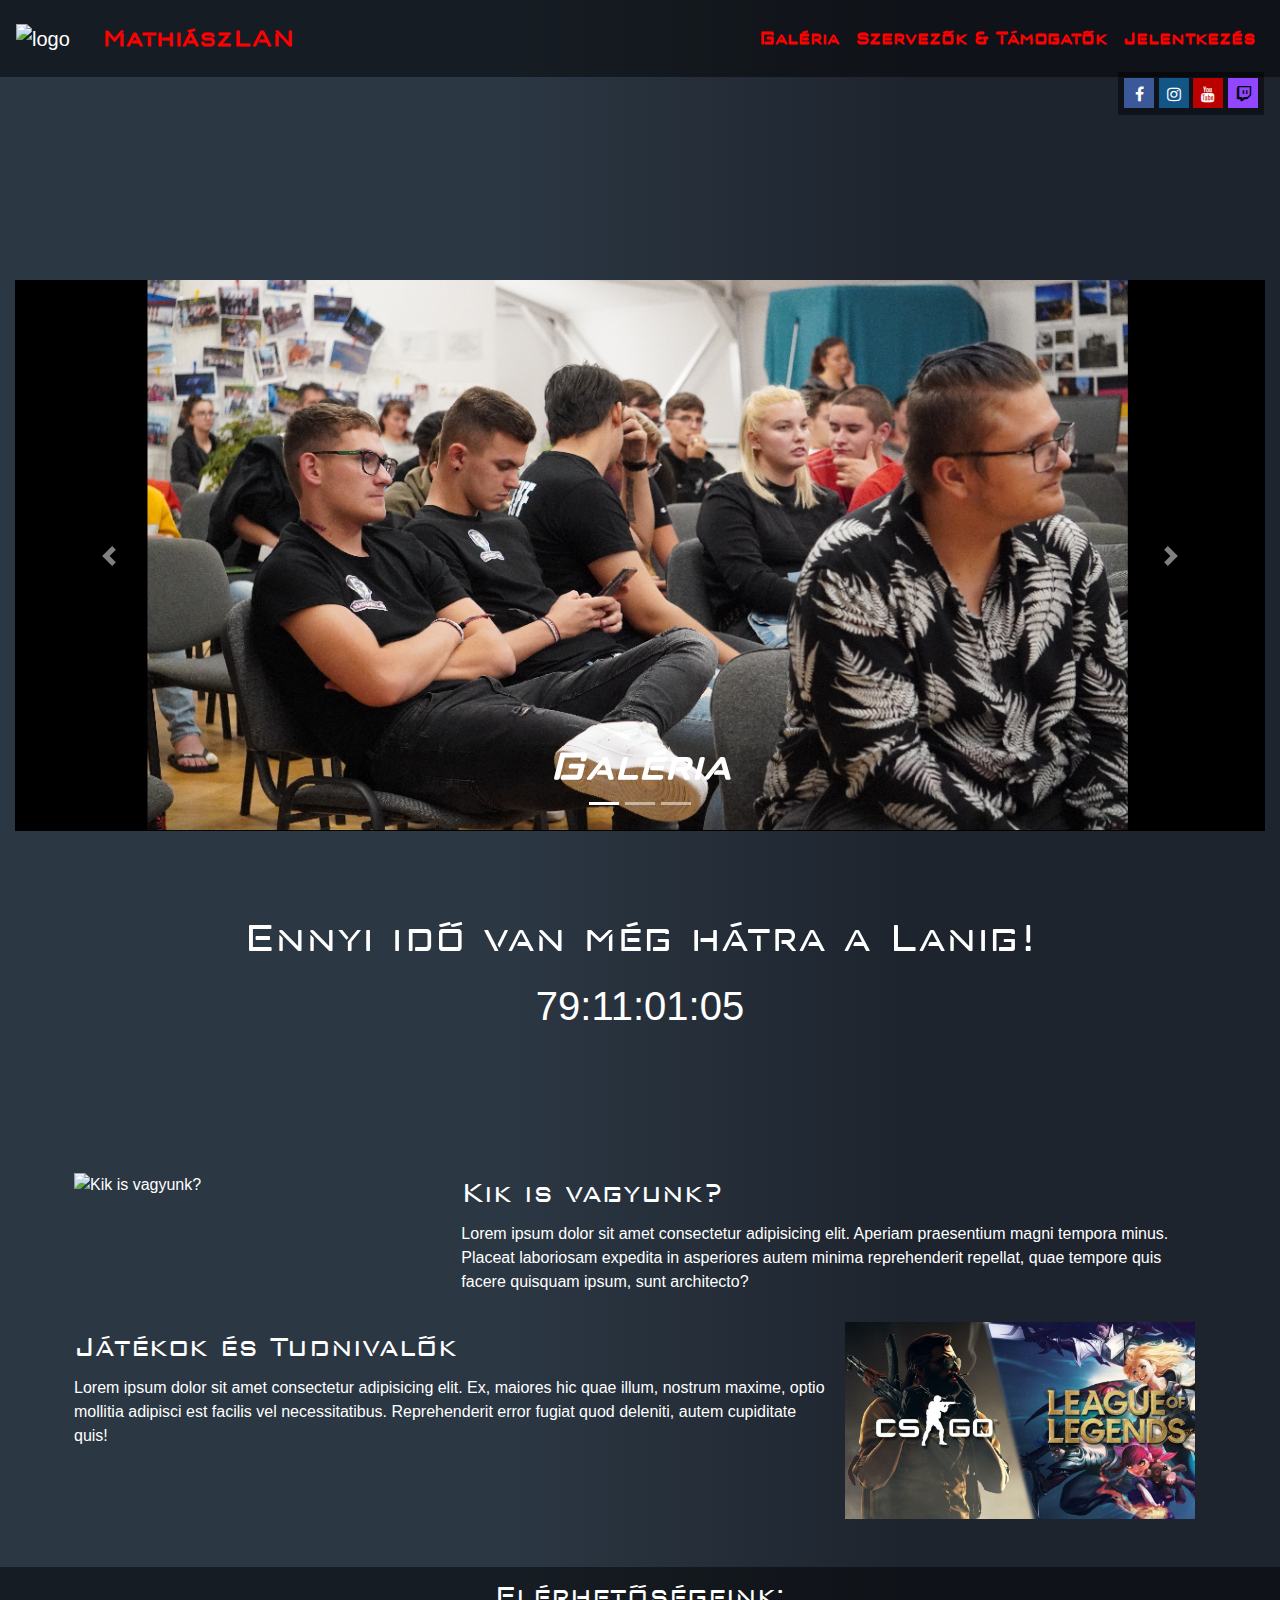
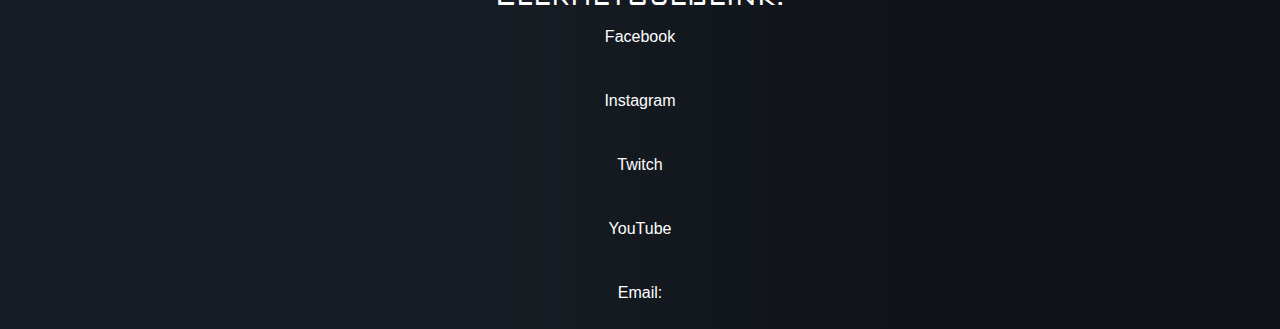
==== index.html @ 084011a9 "videó" ====
<!DOCTYPE html>
<html lang="hu">

<head>
    <meta charset="UTF-8">
    <meta http-equiv="X-UA-Compatible" content="IE=edge">
    <meta name="viewport" content="width=device-width, initial-scale=1.0">
    <link rel="stylesheet" href="https://cdnjs.cloudflare.com/ajax/libs/font-awesome/4.7.0/css/font-awesome.min.css">
    <script src="bootstrap/js/jquery-3.2.1.slim.min.js"></script>
    <script src="bootstrap/js/popper.min.js"></script>
    <script src="bootstrap/js/bootstrap.min.js"></script>
    <link rel="stylesheet" href="bootstrap/css/bootstrap.min.css">
    <link rel="stylesheet" href="sliders/foslider.css">
    <title>MathiászLAN</title>
    <link rel="shortcut icon" type="image/jpg" href="images/keszlogo.png" />
    <script src="js.js"></script>
    <link rel="stylesheet" href="style.css">

</head>

<body>
    <header>

        <nav class="navbar navbar-expand-md navbar-dark">

            <a class="navbar-brand" href="#">
                <img src="images/keszlogo.png" alt="logo" style="width:65px;">
            </a>
            <a class="nav-link mlcim bbb" href="#" id="navbarfelirat">

                MathiászLAN

            </a>

            <button class="navbar-toggler float-xs-right" type="button" data-toggle="collapse"
                data-target="#navbarSupportedContent" aria-controls="navbarSupportedContent" aria-expanded="false"
                aria-label="Toggle navigation">
                <span class="navbar-toggler-icon"></span>
            </button>

            <div class="collapse navbar-collapse" id="navbarSupportedContent">
                <ul class="navbar-nav ml-auto">
                    <li class="nav-item">
                        <a class="nav-link aaa" href="gallery.html">Galéria</a>
                    </li>
                    <li class="nav-item">
                        <a class="nav-link aaa" href="szervezok.html">Szervezők & Támogatók</a>
                    </li>
                    <li class="nav-item">
                        <a class="nav-link aaa" href="regisztracio/index.html">Jelentkezés</a>
                    </li>
                </ul>
            </div>

        </nav>
    </header>

    <header>

        <nav class="navbar navbar-expand-md navbar-andras ddd fff2">

            <div class="text-center ml-auto fff">
                <div class="fff2">
                    <a href="https://www.facebook.com/mathiaszlan" target="_blank" class="sss fa fa-facebook"></a>
                    <a href="https://www.instagram.com/mathiaszlan/" target="_blank" class="sss fa fa-instagram"></a>
                    <a href="https://www.youtube.com/channel/UCFsJjqBWaN5LNpI144Jui7w" target="_blank" class="sss fa fa-youtube"></a>
                    <a href="https://www.twitch.tv/mathiaszlan2021" target="_blank"><i class="sss fa fa-twitch"></i></a>
                </div>

            </div>

        </nav>
    </header>




    <main>
        <video autoplay muted loop id="myVideo">
            <source src="D:\Xampp\htdocs\mathiaszlan\images\mathiasz.mp4" type="video/mp4">
        </video>

        <div class="container-fluid">
            <div class="row">
                <div class="col-12">
                    <!--slider-->
                    <!--Carousel Wrapper-->
                    <div id="carousel-example-2" class="carousel slide carousel-fade z-depth-1-half"
                        data-ride="carousel">
                        <!--Indicators-->
                        <ol class="carousel-indicators">
                            <li data-target="#carousel-example-2" data-slide-to="0" class="active"></li>
                            <li data-target="#carousel-example-2" data-slide-to="1"></li>
                            <li data-target="#carousel-example-2" data-slide-to="2"></li>
                        </ol>
                        <!--/.Indicators-->
                        <!--Slides-->
                        <div class="carousel-inner" role="listbox">
                            <div class="carousel-item active">
                                <div class="view">
                                    <a href="gallery.html"><img class="d-block w-100"
                                            src="images/gallery.png"
                                            alt="First slide"></a>
                                    <div class="mask rgba-black-light"></div>
                                </div>
                                <div class="carousel-caption">
                                    <h3 class="h3-responsive cimcim">Galéria</h3>
                                </div>
                            </div>
                            <div class="carousel-item">
                                <!--Mask color-->
                                <div class="view">
                                    <a href="szervezok.html"><img class="d-block w-100"
                                            src="images/szervezok_.png"
                                            alt="Second slide"></a>
                                    <div class="mask rgba-black-light"></div>
                                </div>
                                <div class="carousel-caption">
                                    <h3 class="h3-responsive cimcim">Szervezők & Támogatók</h3>
                                </div>
                            </div>
                            <div class="carousel-item">
                                <!--Mask color-->
                                <div class="view">
                                    <a href="regisztracio/index.html"><img class="d-block w-100"
                                            src="images/jelentkezes.png"
                                            alt="Third slide"></a>
                                    <div class="mask rgba-black-light"></div>
                                </div>
                                <div class="carousel-caption">
                                    <h3 class="h3-responsive cimcim">Jelentkezés</h3>
                                </div>
                            </div>
                        </div>
                        <!--/.Slides-->
                        <!--Controls-->
                        <a class="carousel-control-prev" href="#carousel-example-2" role="button" data-slide="prev">
                            <span class="carousel-control-prev-icon" aria-hidden="true"></span>
                            <span class="sr-only">Previous</span>
                        </a>
                        <a class="carousel-control-next" href="#carousel-example-2" role="button" data-slide="next">
                            <span class="carousel-control-next-icon" aria-hidden="true"></span>
                            <span class="sr-only">Next</span>
                        </a>
                        <!--/.Controls-->
                    </div>
                    <!--/.Carousel Wrapper-->

                </div>
            </div>

            <div class="container mt-2">
                <div class="row">
                    <div class="col-12 timecsked">
                        <!--timer-->
                        <h2 class="timecskep">
                            Ennyi idő van még hátra a Lanig!
                        </h2>
                        <p id="timeOutP" class="timecske">
                            a
                        </p>
                    </div>
                </div>
            </div>
            <div class="container mt-5">
                <div class="row mb-4">
                    <div class="col-12 p-1">
                        <div class="row">
                            <div class="col-xl-4 col-md-4 col-sm-12">
                                <img src="images/kikvagyunk.JPG" alt="Kik is vagyunk?">
                            </div>
                            <div class="col-xl-8 col-md-8 col-sm-12">
                                <h3>Kik is vagyunk?</h3>
                                Lorem ipsum dolor sit amet consectetur adipisicing elit. Aperiam praesentium magni
                                tempora minus. Placeat laboriosam expedita in asperiores autem minima reprehenderit
                                repellat, quae tempore quis facere quisquam ipsum, sunt architecto?
                            </div>
                        </div>
                    </div>
                    <div class="col-12 mt-4">
                        <div class="row">
                            <div class="col-xl-8 col-md-8 col-sm-12 p-1">
                                <h3>Játékok és Tudnivalók</h3>
                                Lorem ipsum dolor sit amet consectetur adipisicing elit. Ex, maiores hic quae illum,
                                nostrum maxime, optio mollitia adipisci est facilis vel necessitatibus.
                                Reprehenderit error fugiat quod deleniti, autem cupiditate quis!
                            </div>
                            <div class="col-xl-4 col-md-4 col-sm-12">
                                <img src="images/lol_csgo.png" alt="Lol és Cs:go">
                            </div>
                        </div>
                    </div>
                </div>
            </div>
        </div>
    </main>

    <footer class="bg-footer mt-5">
        <div class="container">
            <div class="row">
                <div class="col-12">
                    <div class="p-2 text-center">
                        <h3>Elérhetőségeink:</h3>
                        <p>Facebook</p> <br>
                        <p>Instagram</p> <br>
                        <p>Twitch</p> <br>
                        <p>YouTube</p> <br>
                        <p>Email:</p>
                    </div>
                </div>
            </div>
        </div>
    </footer>
</body>

    <script src="timer.v2.js"></script>

</html>
---- style.css ----
.ki1 {

    text-align: center;


}

.ki2 {

    text-align: center;

}

.fff {

    padding: 0.5%;
    background-color: rgba(0, 0, 0, 0.48);

}
.fff2 {

    margin-right: 0%;
}

.cimcim {

    font-weight: bolder;
    font-size: 10px;
    font-style: italic;

}

@media screen and (min-width: 300px) {
    .cimcim {

        font-size: 20px;
        margin-bottom: -4%;

    }
}
@media screen and (min-width: 550px) {
    .cimcim {

        font-size: 30px;
        margin-bottom: -2%;

    }
}
@media screen and (min-width: 900px) {
    .cimcim {

        font-size: 50px;
        margin-bottom: -0.5%;

    }
}



body {
    font-family: 'Lucida Sans', 'Lucida Sans Regular', 'Lucida Grande', 'Lucida Sans Unicode', Geneva, Verdana, sans-serif;
    background: rgb(43, 55, 67);
    background: linear-gradient(90deg, rgba(43, 55, 67, 1) 40%, rgba(30, 36, 46, 1) 71%);
    color: white;

}
@font-face {
    font-family: 'neo-latina';
    src: url(font/neo-latina.ttf);
}
    

.navbar,
.bg-footer {
    background-color: rgba(0, 0, 0, 0.48);
}

.navbar-andras {

    background: none;

}

h3,
h1 {
    font-family: 'neo-latina';
}

img {
    width: 100%;
}

.nav-link {
    color: /*#9D00FF*/ hsl(0, 100%, 50%) !important;
    font-family: neo-latina;
    src: url(font/neo-latina.ttf);
    font-weight: bolder;
}

.fa {
    padding: 20px;
    font-size: 20px;
    width: 55px;
    text-align: center;
    text-decoration: none;

}
h3 {

    font-size: 35px;

}
.fa:hover {
    opacity: 0.7;
}

.fa-facebook {
    background: #3B5998;
    color: white;
}

.fa-instagram {
    background: #125688;
    color: white;
}

.fa-youtube {
    background: #bb0000;
    color: white;
}

.fa-twitch {
    background-color: #9146ff;
    color: black;
}

a:hover {
    color: inherit !important;
    text-decoration: none !important;
}

.mlcim {

    font-family: 'neo-latina';
    font-size: 30px;


}

.darkerr {

    background-color: rgba(0, 0, 0, 0.5);

}

#myVideo {
    right: 0;
    bottom: 0;
    min-width: 100%;
    min-height: 100%;
    z-index: -1;
}

video {

    width: 100%;
    height: auto;

}

.aas {


    width: 100%;
    margin-left: 0;
    margin-right: 0;
}
#navbarfelirat{
    width: 30%;
    margin-left: 0;
    text-align: center;
    font-weight: bolder;
}
.exh3 {

    font-family: 'Courier New', Courier, monospace;

}


.aaa {

    font-size: 17px;

}

@media screen and (max-width: 768px) {

    .nav-link {

        text-align: right;        

    }
}

@media screen and (min-width: 900px) {
    footer {
        left: 0;
        bottom: 0;
        width: 100%;
    }

    .aaa {

        font-size: 22px !important;

    }


}

@media screen and (min-width: 768px) {

    .aas {

        width: 50%;
        margin-left: auto;
        margin-right: auto;

    }

}

blockquote {

    font-family: neo-latina;
    src: url(font/neo-latina.ttf);
    text-align: center;
    font-size: 30px;
    font-weight: bolder;
    margin-bottom: 0%;
}
figcaption {

    margin-top: 0%;

}

.focimkee {

    font-family: neo-latina;
    src: url(font/neo-latina.ttf);
    font-size: 60px;
    font-weight: bolder;

}
.hiddentext{
    display: none;
}

#navbarfelirat {

    text-align: left;

}

@media screen and (max-width: 460px) {
    #navbarfelirat{
        display: none;
    }
}

.timecske {

    text-align: center;
    font-size: 40px;

}
.timecskep {

    text-align: center;
    font-size: 20px;
    font-family: neo-latina;
    src: url(font/neo-latina.ttf);

}
.timecsked {

    padding: 6%;

}
.sss {
    padding: 8px;
    font-size: 16px;
    width: 30px;
    height: 30px;
    text-align: center;
    text-decoration: none;
}
.ddd {
    margin-top: -1%;
}
@media screen and (min-width: 600px) {

    .timecskep {

        font-size: 35px;

    }


}


@media screen and (min-width: 900px) {

    .timecskep {

        font-size: 50px;

    }


}
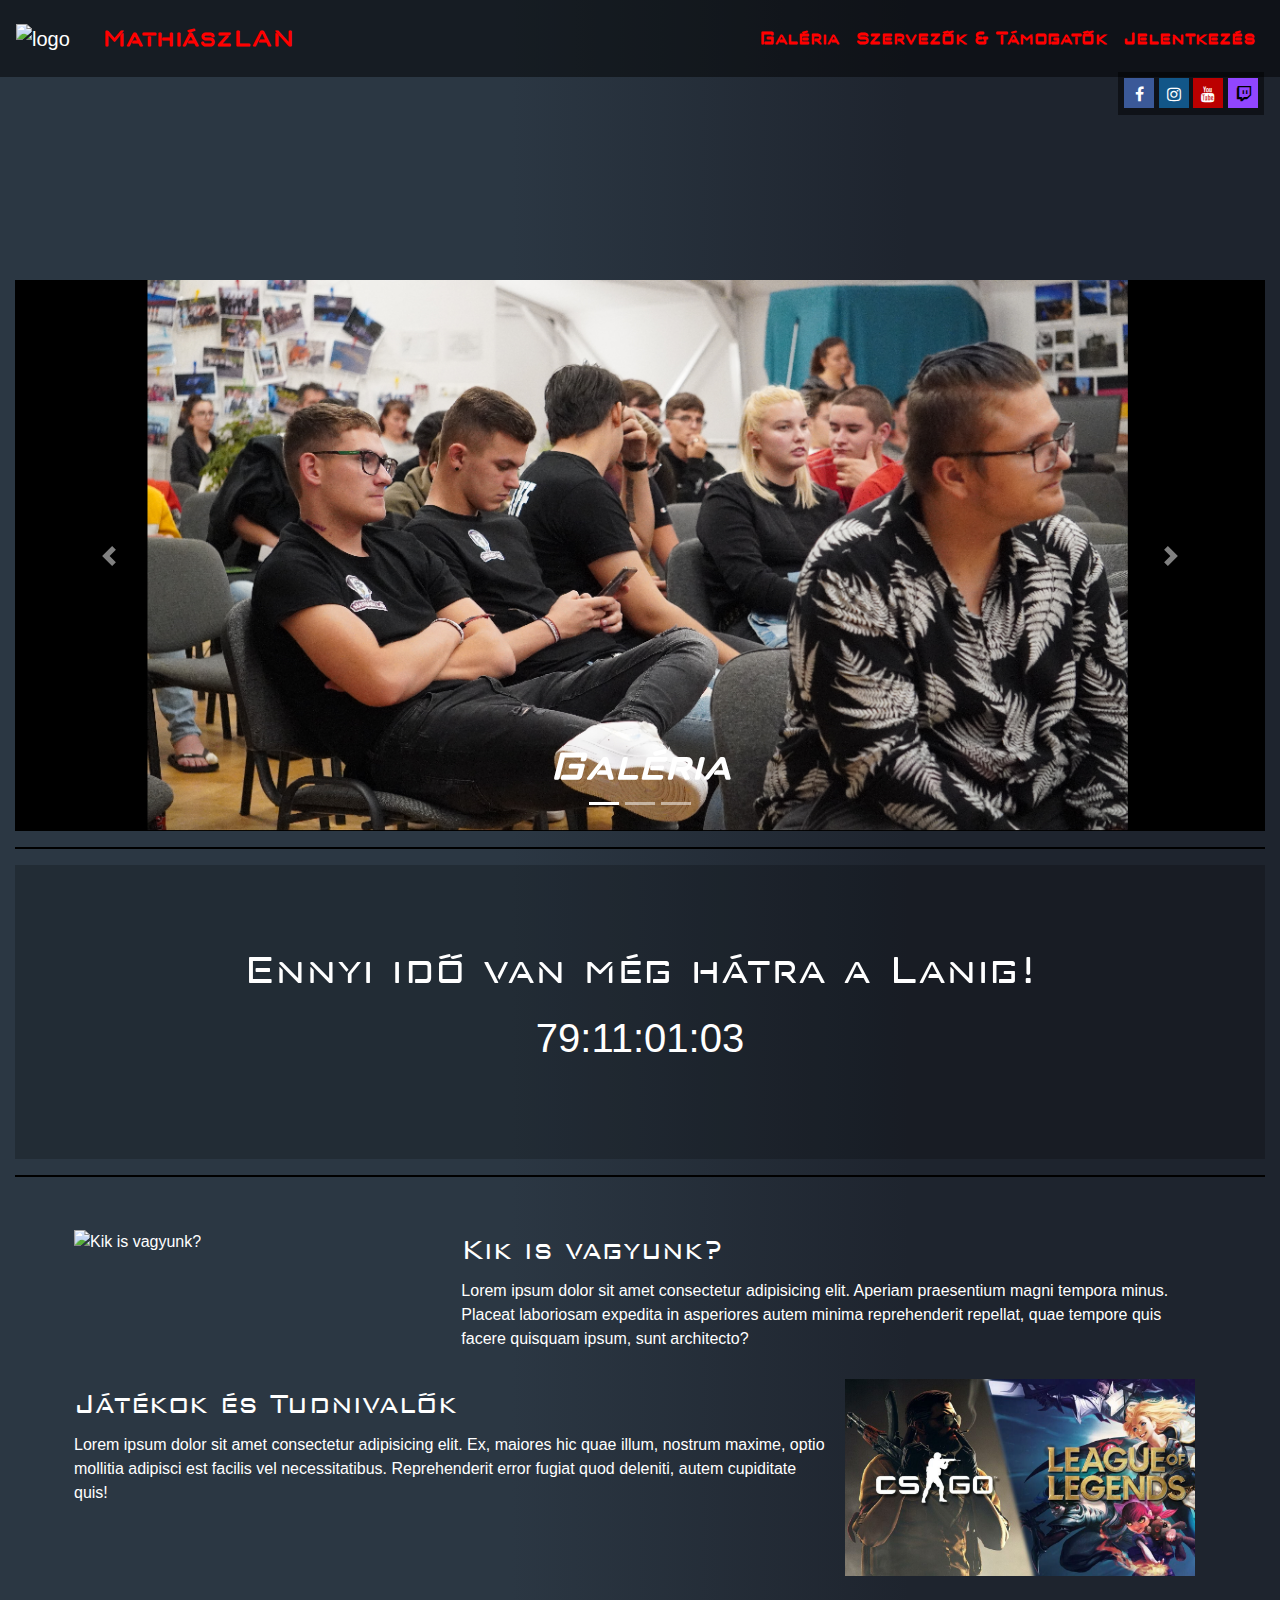
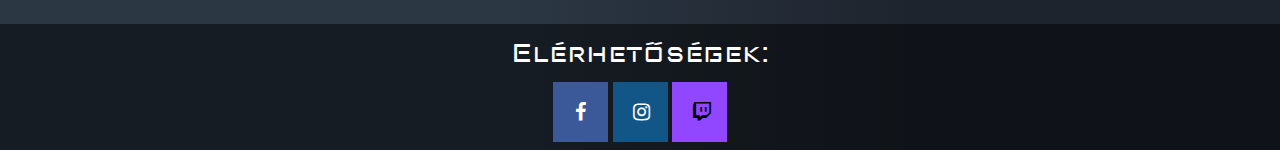
==== commit 272c847a: "aaaassdsaasdasda" ====
--- a/index.html
+++ b/index.html
@@ -77,7 +77,7 @@
 
     <main>
         <video autoplay muted loop id="myVideo">
-            <source src="D:\Xampp\htdocs\mathiaszlan\images\mathiasz.mp4" type="video/mp4">
+            <source src="D:\mathiasz.mp4" type="video/mp4">
         </video>
 
         <div class="container-fluid">
@@ -148,8 +148,8 @@
 
                 </div>
             </div>
-
-            <div class="container mt-2">
+            <hr>
+            <div class="container-fluid mt-2 zzz">
                 <div class="row">
                     <div class="col-12 timecsked">
                         <!--timer-->
@@ -162,6 +162,7 @@
                     </div>
                 </div>
             </div>
+            <hr>
             <div class="container mt-5">
                 <div class="row mb-4">
                     <div class="col-12 p-1">
@@ -200,12 +201,10 @@
             <div class="row">
                 <div class="col-12">
                     <div class="p-2 text-center">
-                        <h3>Elérhetőségeink:</h3>
-                        <p>Facebook</p> <br>
-                        <p>Instagram</p> <br>
-                        <p>Twitch</p> <br>
-                        <p>YouTube</p> <br>
-                        <p>Email:</p>
+                        <h3>Elérhetőségek:</h3>
+                        <a href="https://www.facebook.com/mathiaszlan" target="_blank" class="fa fa-facebook"></a>
+                        <a href="https://www.instagram.com/mathiaszlan/" target="_blank" class="fa fa-instagram"></a>
+                        <a href="https://www.twitch.tv/mathiaszlan2021" target="_blank"><i class="fa fa-twitch"></i></a>
                     </div>
                 </div>
             </div>
--- a/style.css
+++ b/style.css
@@ -321,4 +321,17 @@
     }
 
 
+}
+
+.zzz {
+    background-color: rgba(0, 0, 0, 0.2);
+    width: 100%;
+}
+hr {
+    border: none;
+    height: 2px;
+    /* Set the hr color */
+    color: black;
+    background-color: black;
+    width: 100%;
 }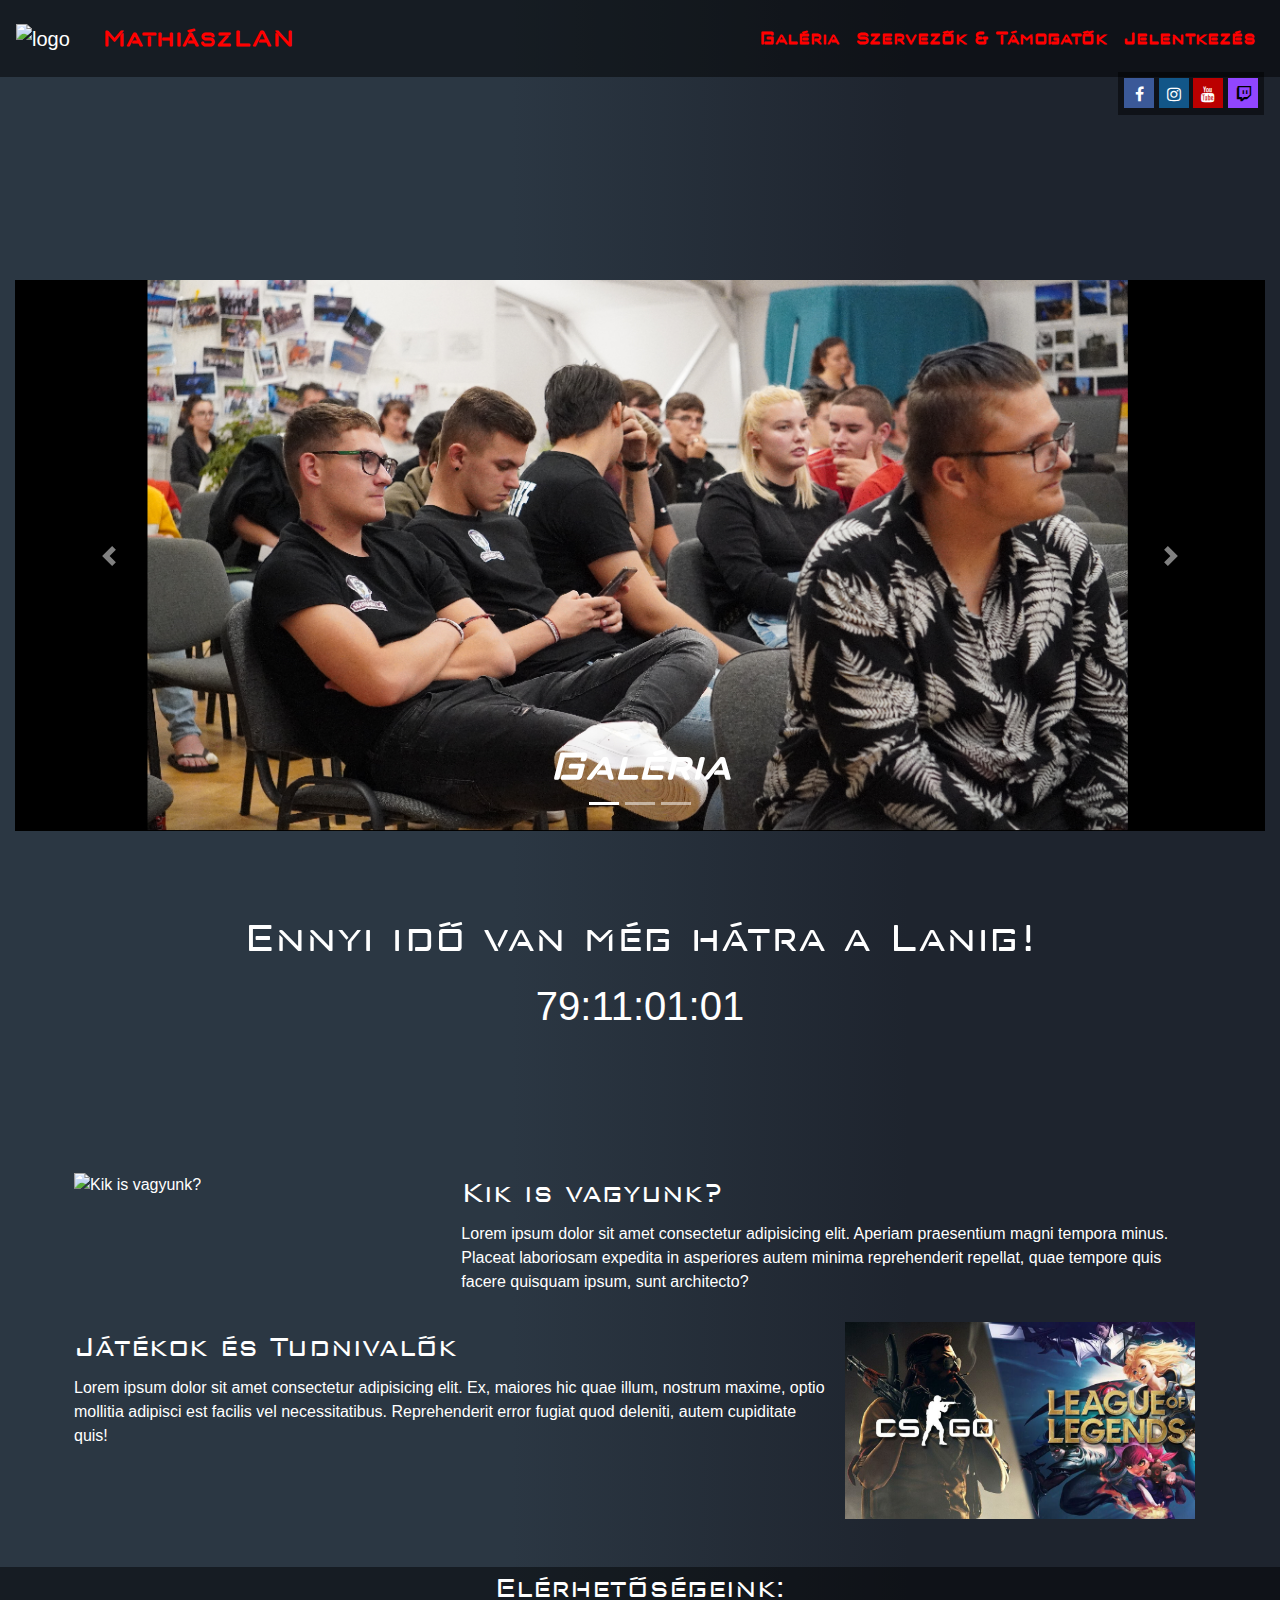
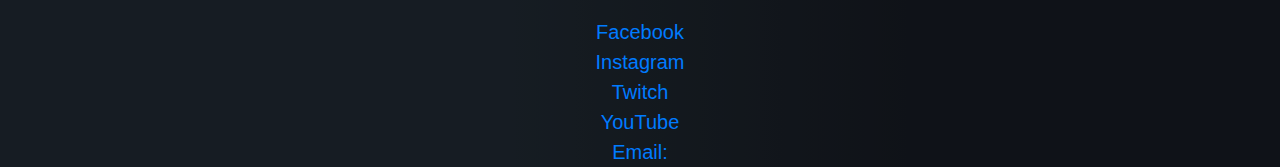
==== commit e7321234: "footer" ====
--- a/index.html
+++ b/index.html
@@ -63,7 +63,8 @@
                 <div class="fff2">
                     <a href="https://www.facebook.com/mathiaszlan" target="_blank" class="sss fa fa-facebook"></a>
                     <a href="https://www.instagram.com/mathiaszlan/" target="_blank" class="sss fa fa-instagram"></a>
-                    <a href="https://www.youtube.com/channel/UCFsJjqBWaN5LNpI144Jui7w" target="_blank" class="sss fa fa-youtube"></a>
+                    <a href="https://www.youtube.com/channel/UCFsJjqBWaN5LNpI144Jui7w" target="_blank"
+                        class="sss fa fa-youtube"></a>
                     <a href="https://www.twitch.tv/mathiaszlan2021" target="_blank"><i class="sss fa fa-twitch"></i></a>
                 </div>
 
@@ -77,7 +78,7 @@
 
     <main>
         <video autoplay muted loop id="myVideo">
-            <source src="D:\mathiasz.mp4" type="video/mp4">
+            <source src="D:\Xampp\htdocs\mathiaszlan\images\mathiasz.mp4" type="video/mp4">
         </video>
 
         <div class="container-fluid">
@@ -98,8 +99,7 @@
                         <div class="carousel-inner" role="listbox">
                             <div class="carousel-item active">
                                 <div class="view">
-                                    <a href="gallery.html"><img class="d-block w-100"
-                                            src="images/gallery.png"
+                                    <a href="gallery.html"><img class="d-block w-100" src="images/gallery.png"
                                             alt="First slide"></a>
                                     <div class="mask rgba-black-light"></div>
                                 </div>
@@ -110,8 +110,7 @@
                             <div class="carousel-item">
                                 <!--Mask color-->
                                 <div class="view">
-                                    <a href="szervezok.html"><img class="d-block w-100"
-                                            src="images/szervezok_.png"
+                                    <a href="szervezok.html"><img class="d-block w-100" src="images/szervezok_.png"
                                             alt="Second slide"></a>
                                     <div class="mask rgba-black-light"></div>
                                 </div>
@@ -123,8 +122,7 @@
                                 <!--Mask color-->
                                 <div class="view">
                                     <a href="regisztracio/index.html"><img class="d-block w-100"
-                                            src="images/jelentkezes.png"
-                                            alt="Third slide"></a>
+                                            src="images/jelentkezes.png" alt="Third slide"></a>
                                     <div class="mask rgba-black-light"></div>
                                 </div>
                                 <div class="carousel-caption">
@@ -148,8 +146,8 @@
 
                 </div>
             </div>
-            <hr>
-            <div class="container-fluid mt-2 zzz">
+
+            <div class="container mt-2">
                 <div class="row">
                     <div class="col-12 timecsked">
                         <!--timer-->
@@ -162,7 +160,6 @@
                     </div>
                 </div>
             </div>
-            <hr>
             <div class="container mt-5">
                 <div class="row mb-4">
                     <div class="col-12 p-1">
@@ -197,21 +194,34 @@
     </main>
 
     <footer class="bg-footer mt-5">
-        <div class="container">
+        <div class="container-fluid">
             <div class="row">
                 <div class="col-12">
-                    <div class="p-2 text-center">
-                        <h3>Elérhetőségek:</h3>
-                        <a href="https://www.facebook.com/mathiaszlan" target="_blank" class="fa fa-facebook"></a>
-                        <a href="https://www.instagram.com/mathiaszlan/" target="_blank" class="fa fa-instagram"></a>
-                        <a href="https://www.twitch.tv/mathiaszlan2021" target="_blank"><i class="fa fa-twitch"></i></a>
+                    <h3 class="text-center">Elérhetőségeink:</h3>
+                    <div class="text-center auau">
+                        <a href="https://www.facebook.com/mathiaszlan" target="_blank">
+                            Facebook
+                        </a> <br>
+                        <a href="https://www.instagram.com/mathiaszlan/" target="_blank">
+                            Instagram
+                        </a> <br>
+                        <a href="https://www.twitch.tv/mathiaszlan2021" target="_blank">
+                            Twitch
+                        </a> <br>
+                        <a href="https://www.youtube.com/channel/UCFsJjqBWaN5LNpI144Jui7w" target="_blank">
+                            YouTube
+                        </a> <br>
+                        <a href="mailto:">
+                            Email: 
+                        </a>
                     </div>
                 </div>
             </div>
         </div>
+
     </footer>
 </body>
 
-    <script src="timer.v2.js"></script>
+<script src="timer.v2.js"></script>
 
 </html>--- a/style.css
+++ b/style.css
@@ -322,16 +322,6 @@
 
 
 }
-
-.zzz {
-    background-color: rgba(0, 0, 0, 0.2);
-    width: 100%;
-}
-hr {
-    border: none;
-    height: 2px;
-    /* Set the hr color */
-    color: black;
-    background-color: black;
-    width: 100%;
+.auau{
+    font-size: 20px;
 }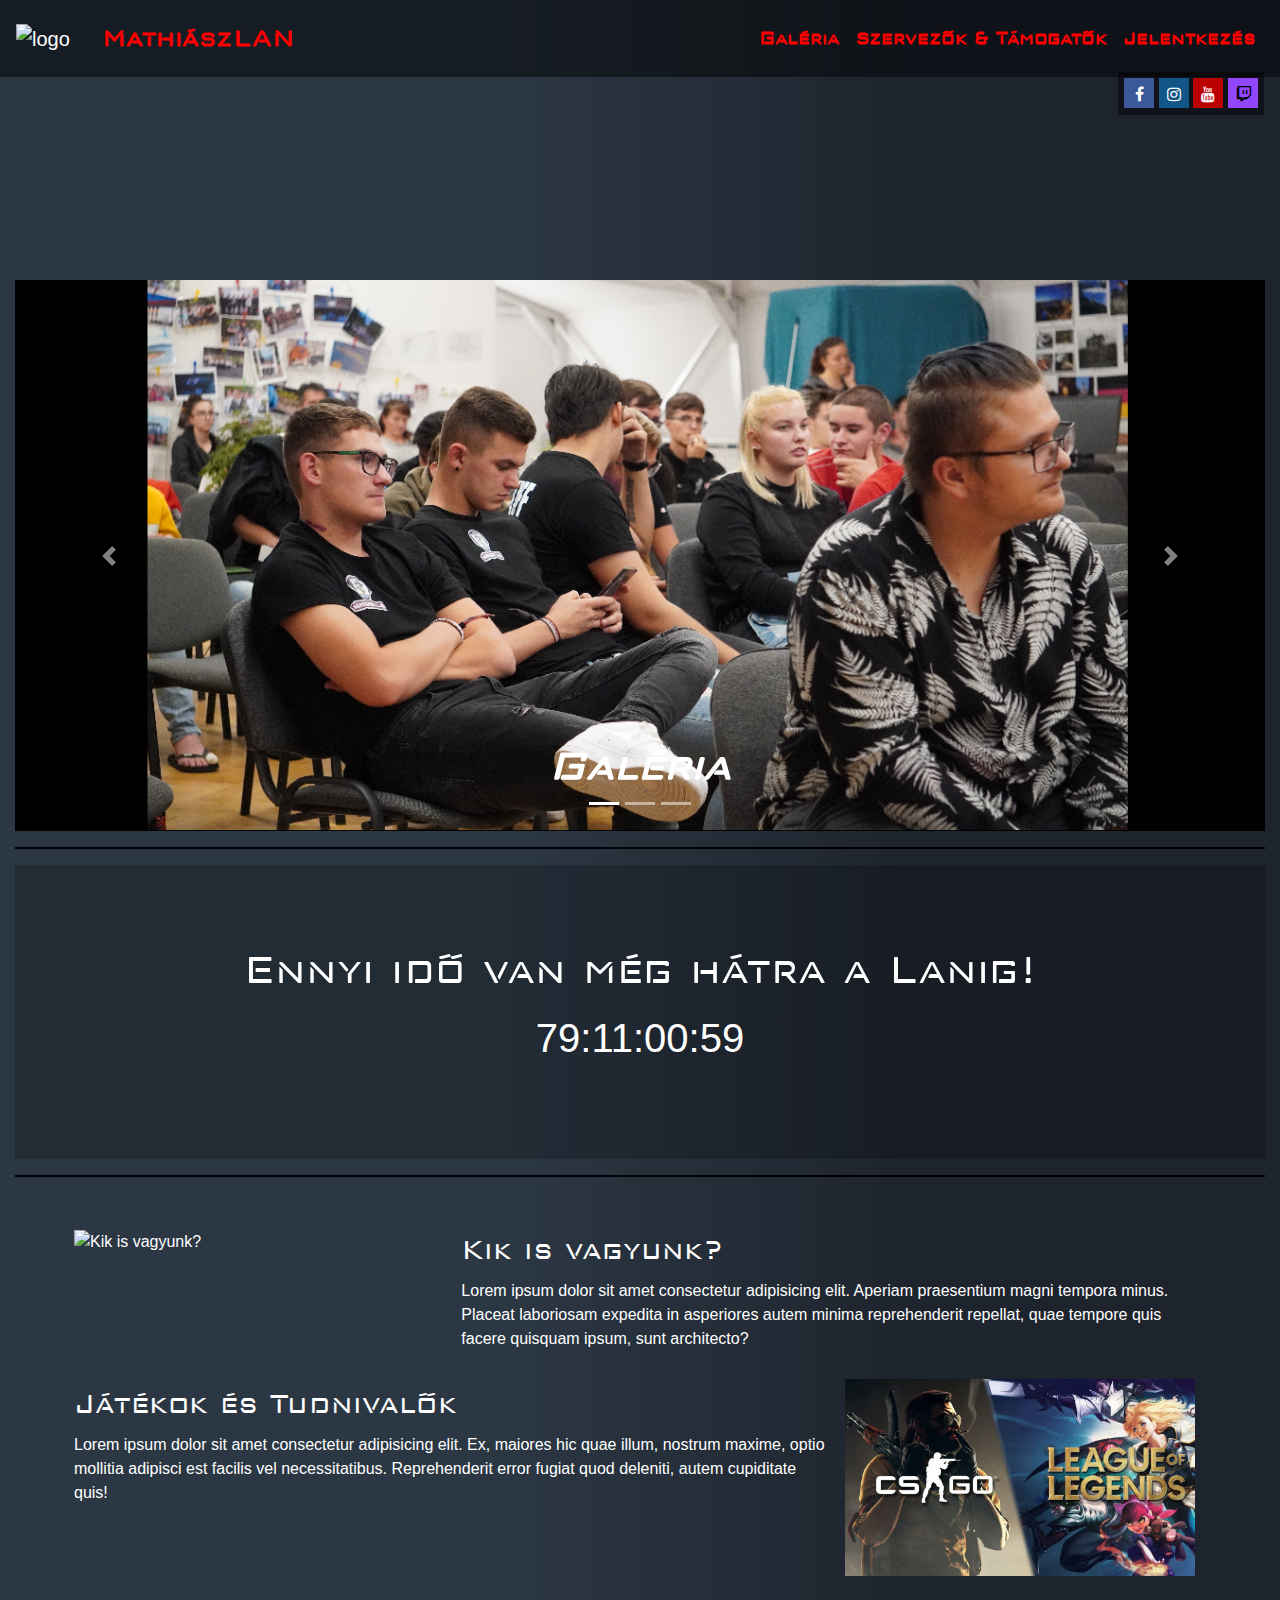
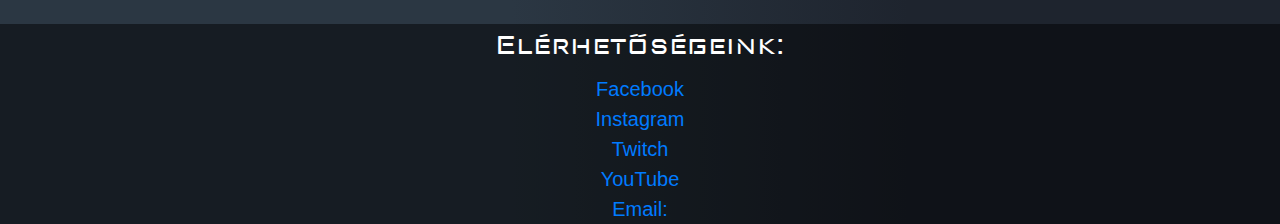
==== commit 306e988e: "Merge branch 'main' of https://github.com/BLTszendvics/mathiaszlan" ====
--- a/index.html
+++ b/index.html
@@ -146,8 +146,8 @@
 
                 </div>
             </div>
-
-            <div class="container mt-2">
+            <hr>
+            <div class="container-fluid mt-2 zzz">
                 <div class="row">
                     <div class="col-12 timecsked">
                         <!--timer-->
@@ -160,6 +160,7 @@
                     </div>
                 </div>
             </div>
+            <hr>
             <div class="container mt-5">
                 <div class="row mb-4">
                     <div class="col-12 p-1">
--- a/style.css
+++ b/style.css
@@ -322,6 +322,21 @@
 
 
 }
+
 .auau{
     font-size: 20px;
+}
+
+.zzz {
+    background-color: rgba(0, 0, 0, 0.2);
+    width: 100%;
+}
+hr {
+    border: none;
+    height: 2px;
+    /* Set the hr color */
+    color: black;
+    background-color: black;
+    width: 100%;
+
 }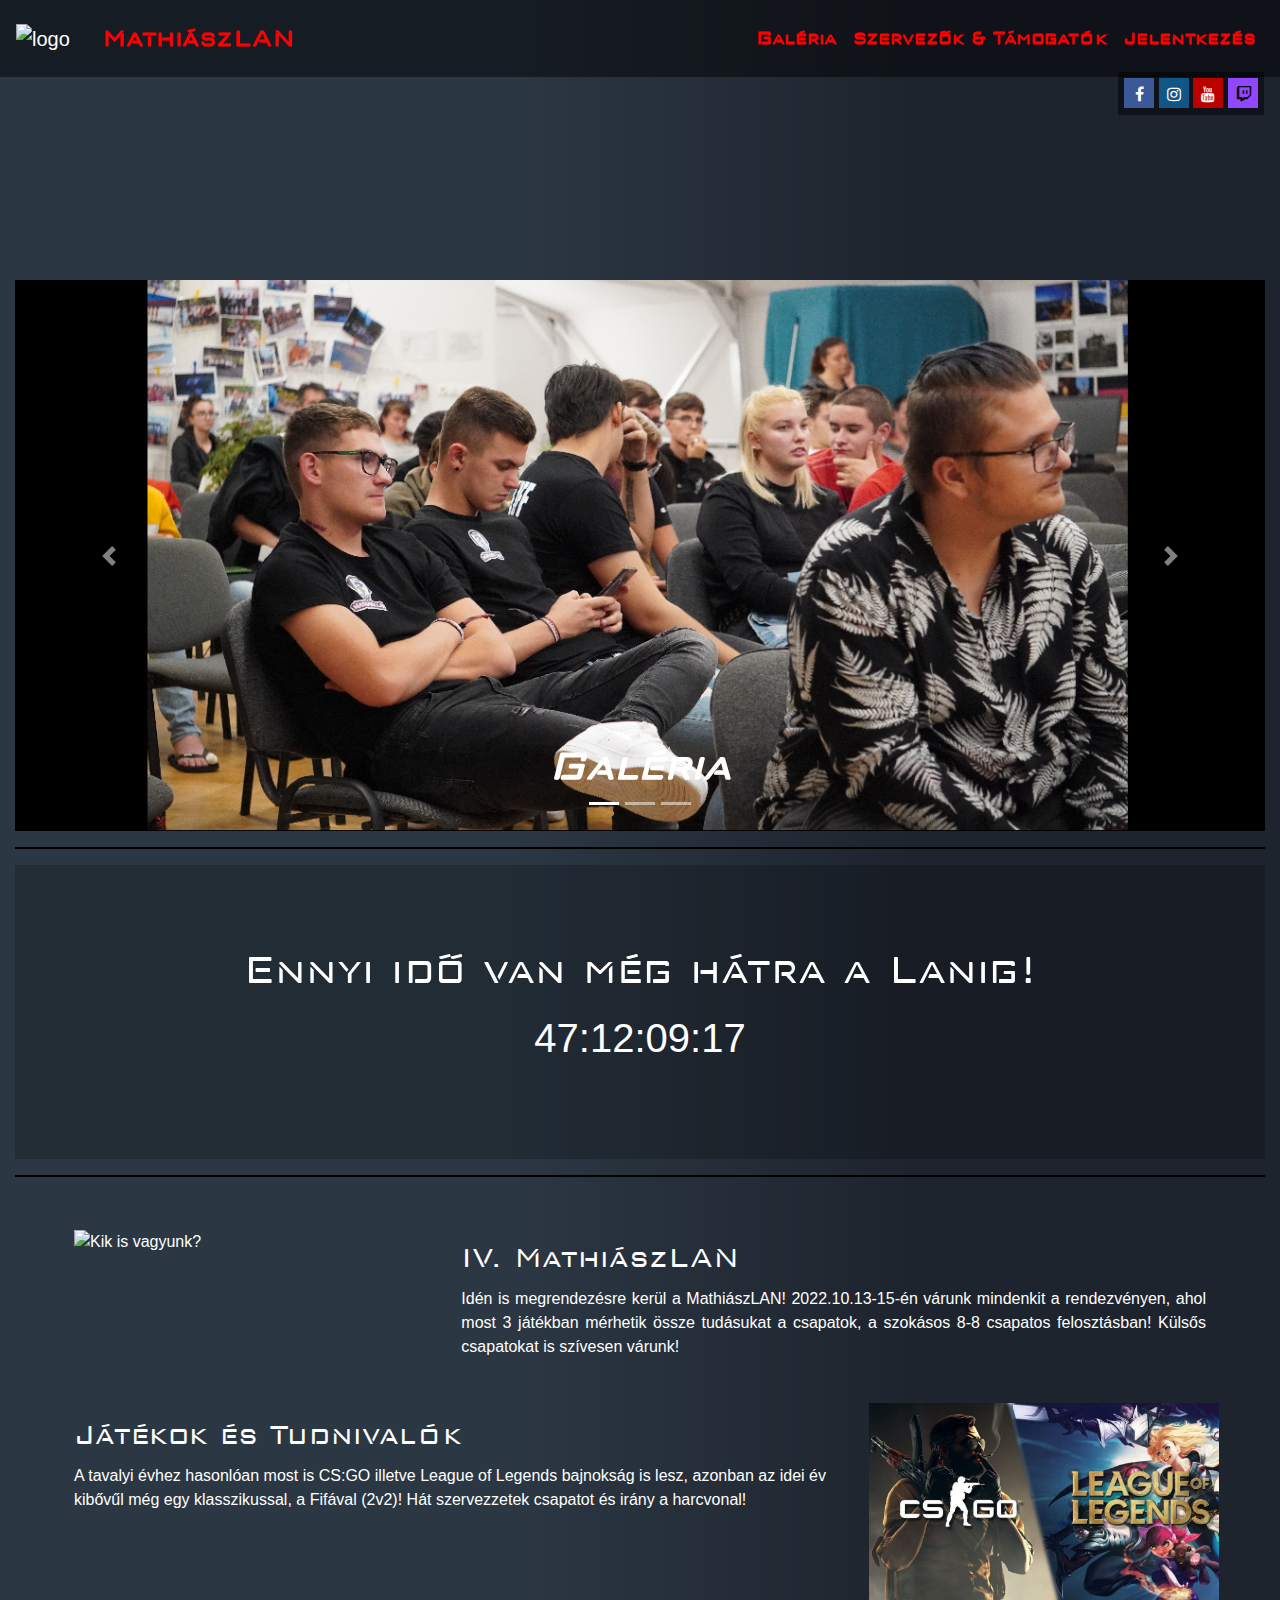
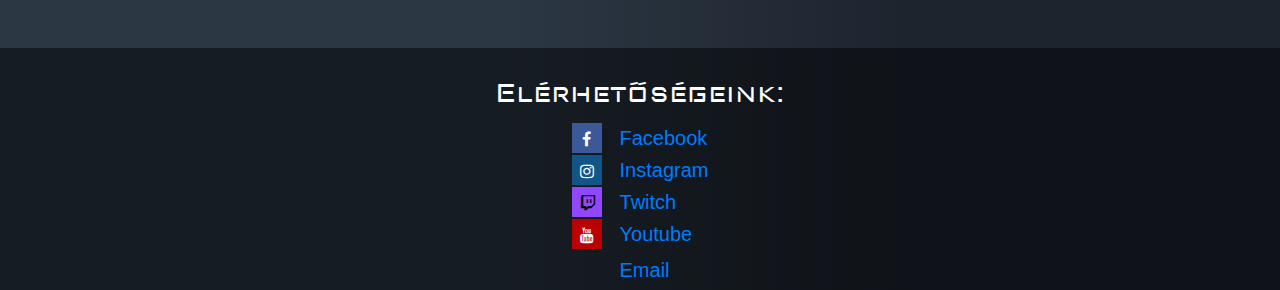
==== commit 8a4c5ddd: "sd232d" ====
--- a/index.html
+++ b/index.html
@@ -169,23 +169,21 @@
                                 <img src="images/kikvagyunk.JPG" alt="Kik is vagyunk?">
                             </div>
                             <div class="col-xl-8 col-md-8 col-sm-12">
-                                <h3>Kik is vagyunk?</h3>
-                                Lorem ipsum dolor sit amet consectetur adipisicing elit. Aperiam praesentium magni
-                                tempora minus. Placeat laboriosam expedita in asperiores autem minima reprehenderit
-                                repellat, quae tempore quis facere quisquam ipsum, sunt architecto?
+                                <h3 class="eelfle2">IV. MathiászLAN</h3>
+                                <p class="eelfle text-justify">Idén is megrendezésre kerül a MathiászLAN! 2022.10.13-15-én várunk mindenkit a rendezvényen, ahol most 3 játékban mérhetik össze tudásukat a csapatok, a szokásos 8-8 csapatos felosztásban! Külsős csapatokat is szívesen várunk!</p>
                             </div>
                         </div>
                     </div>
                     <div class="col-12 mt-4">
                         <div class="row">
                             <div class="col-xl-8 col-md-8 col-sm-12 p-1">
-                                <h3>Játékok és Tudnivalók</h3>
-                                Lorem ipsum dolor sit amet consectetur adipisicing elit. Ex, maiores hic quae illum,
-                                nostrum maxime, optio mollitia adipisci est facilis vel necessitatibus.
-                                Reprehenderit error fugiat quod deleniti, autem cupiditate quis!
+                                <h3 class="eelfle2">Játékok és Tudnivalók</h3>
+                                <p class="eelfle text-justify">
+                                    A tavalyi évhez hasonlóan most is CS:GO illetve League of Legends bajnokság is lesz, azonban az idei év kibővűl még egy klasszikussal, a Fifával (2v2)! Hát szervezzetek csapatot és irány a harcvonal!
+                                </p>
                             </div>
                             <div class="col-xl-4 col-md-4 col-sm-12">
-                                <img src="images/lol_csgo.png" alt="Lol és Cs:go">
+                                <img src="images/lol_csgo.png" alt="Lol és Cs:go" class="ml-4">
                             </div>
                         </div>
                     </div>
@@ -198,23 +196,50 @@
         <div class="container-fluid">
             <div class="row">
                 <div class="col-12">
-                    <h3 class="text-center">Elérhetőségeink:</h3>
+                    <h3 class="text-center mt-4">Elérhetőségeink:</h3>
                     <div class="text-center auau">
-                        <a href="https://www.facebook.com/mathiaszlan" target="_blank">
-                            Facebook
-                        </a> <br>
-                        <a href="https://www.instagram.com/mathiaszlan/" target="_blank">
-                            Instagram
-                        </a> <br>
-                        <a href="https://www.twitch.tv/mathiaszlan2021" target="_blank">
-                            Twitch
-                        </a> <br>
-                        <a href="https://www.youtube.com/channel/UCFsJjqBWaN5LNpI144Jui7w" target="_blank">
-                            YouTube
-                        </a> <br>
-                        <a href="mailto:">
-                            Email: 
-                        </a>
+                        <table class="">
+                            <tr>
+                                <td class="text-right">
+                                    <a href="https://www.facebook.com/mathiaszlan" target="_blank" class="sss fa fa-facebook"></a>
+                                </td>
+                                <td class="text-left">
+                                    <a href="https://www.facebook.com/mathiaszlan" target="_blank" class="ml-3">Facebook</a>
+                                </td>
+                            </tr>
+                            <tr>
+                                <td class="text-right">
+                                    <a href="https://www.instagram.com/mathiaszlan/" target="_blank" class="sss fa fa-instagram"></a>
+                                </td>
+                                <td class="text-left">
+                                    <a href="https://www.instagram.com/mathiaszlan/" target="_blank" class="ml-3">Instagram</a>
+                                </td>
+                            </tr>
+                            <tr>
+                                <td class="text-right">
+                                    <a href="https://www.twitch.tv/mathiaszlan2021" target="_blank" class="sss fa fa-twitch"></a>
+                                </td>
+                                <td class="text-left">
+                                    <a href="https://www.twitch.tv/mathiaszlan2021" target="_blank" class="ml-3">Twitch</a>
+                                </td>
+                            </tr>
+                            <tr>
+                                <td class="text-right">
+                                    <a href="https://www.youtube.com/channel/UCFsJjqBWaN5LNpI144Jui7w" target="_blank" class="sss fa fa-youtube"></a>
+                                </td>
+                                <td class="text-left">
+                                    <a href="https://www.youtube.com/channel/UCFsJjqBWaN5LNpI144Jui7w" target="_blank" class="ml-3">Youtube</a>
+                                </td>
+                            </tr>
+                            <tr>
+                                <td class="text-right">
+                                    <a href="mailto:mathiaszlan@liveedu.mathiasz.hu" target="_blank" class="sss fa fa-email"></a>
+                                </td>
+                                <td class="text-left">
+                                    <a href="mailto:mathiaszlan@liveedu.mathiasz.hu" target="_blank" class="ml-3">Email</a>
+                                </td>
+                            </tr>
+                        </table>
                     </div>
                 </div>
             </div>
--- a/style.css
+++ b/style.css
@@ -339,4 +339,22 @@
     background-color: black;
     width: 100%;
 
+}
+
+.eelfle {
+
+    margin-top: 1%;
+
+}
+.eelfle2 {
+
+
+    margin-top: 1%;
+
+}
+table {
+
+    margin-left: auto;
+    margin-right: auto;
+
 }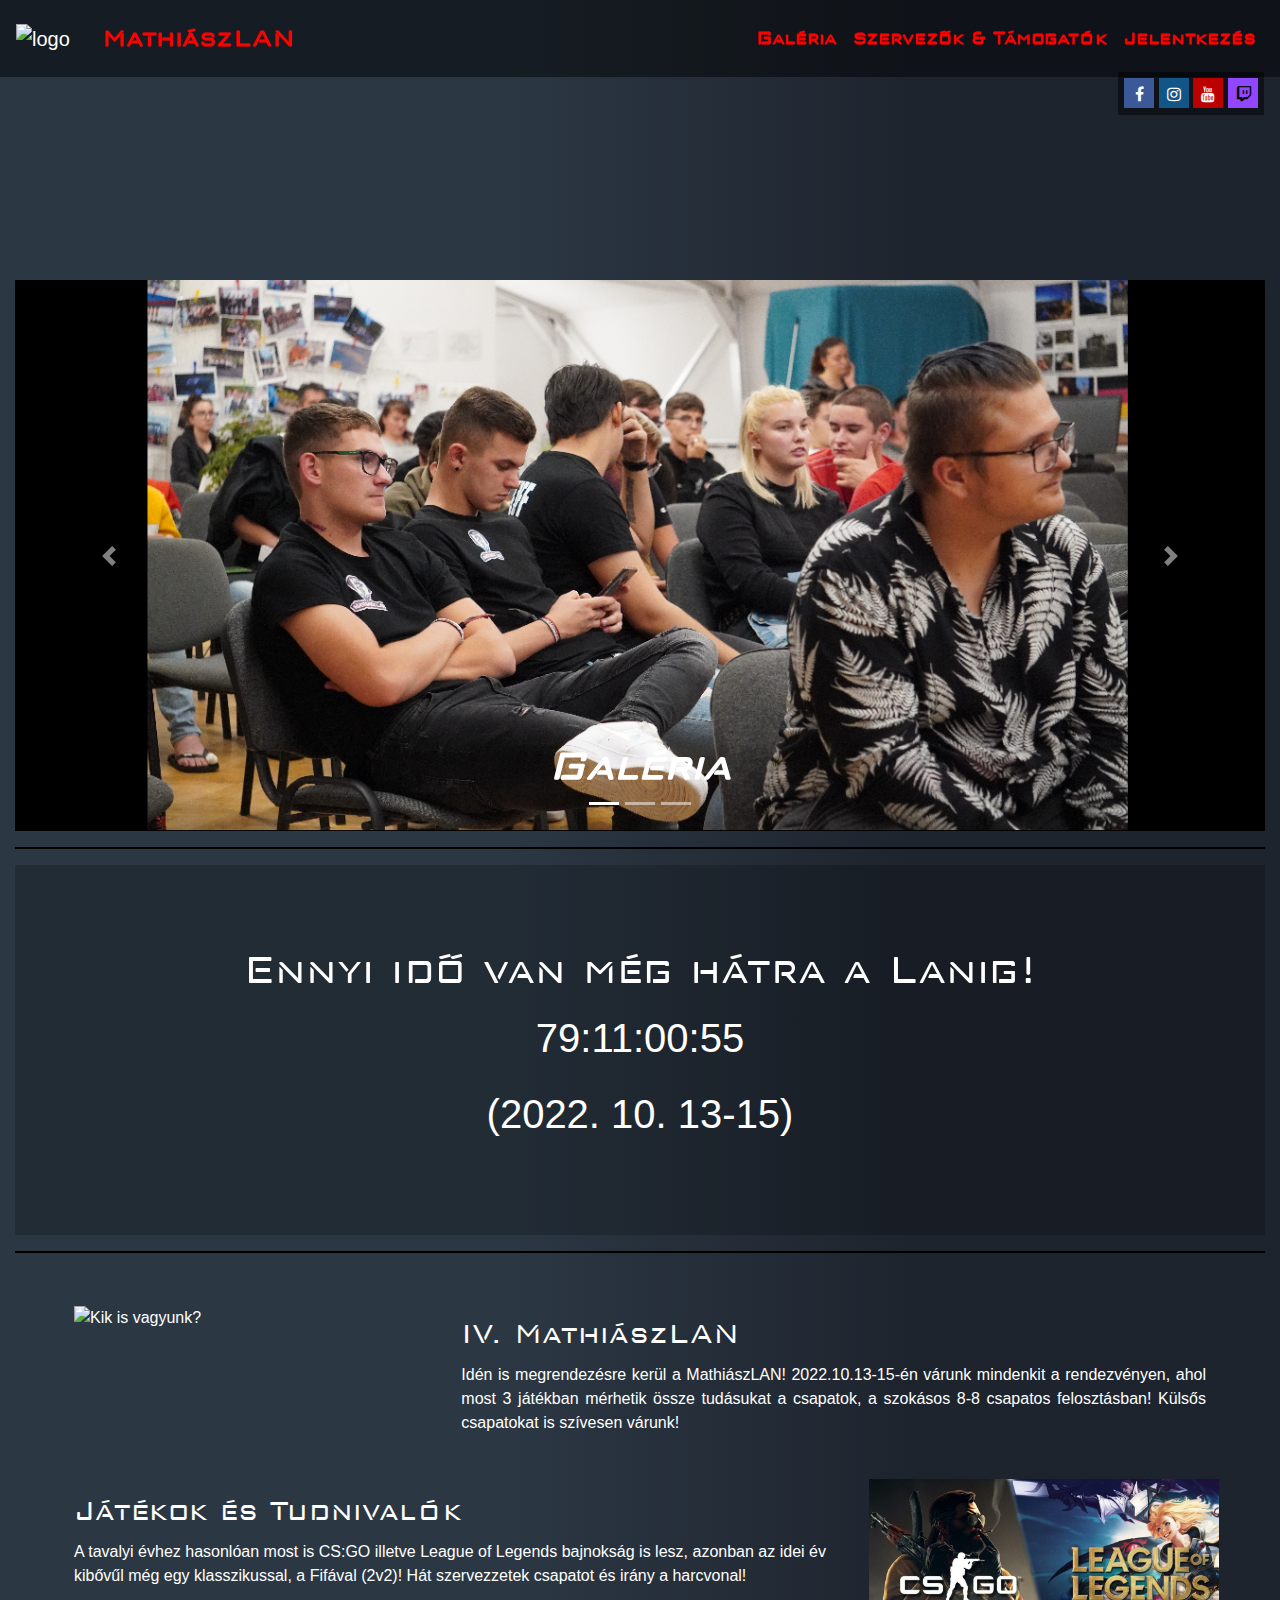
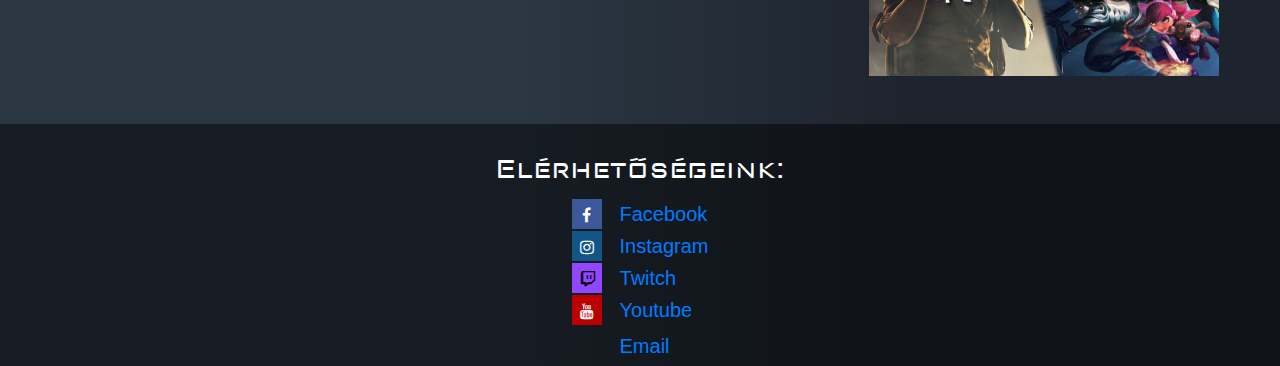
==== commit 58a5f45a: "asafsac242" ====
--- a/index.html
+++ b/index.html
@@ -155,7 +155,12 @@
                             Ennyi idő van még hátra a Lanig!
                         </h2>
                         <p id="timeOutP" class="timecske">
-                            a
+                        </p>
+                        <p class="timecske" id="kiii" style="display:none">
+                            A rendezvény elkezdődött, találkozunk a <a href="https://goo.gl/maps/MP7ZkLNdjxTj7GPQ9" target="_blank">rendezvényen</a> vagy <a href="https://www.twitch.tv/mathiaszlan2021" target="_blank">online</a>!
+                        </p>
+                        <p id="timeOutP" class="timecske">
+                            (2022. 10. 13-15)
                         </p>
                     </div>
                 </div>
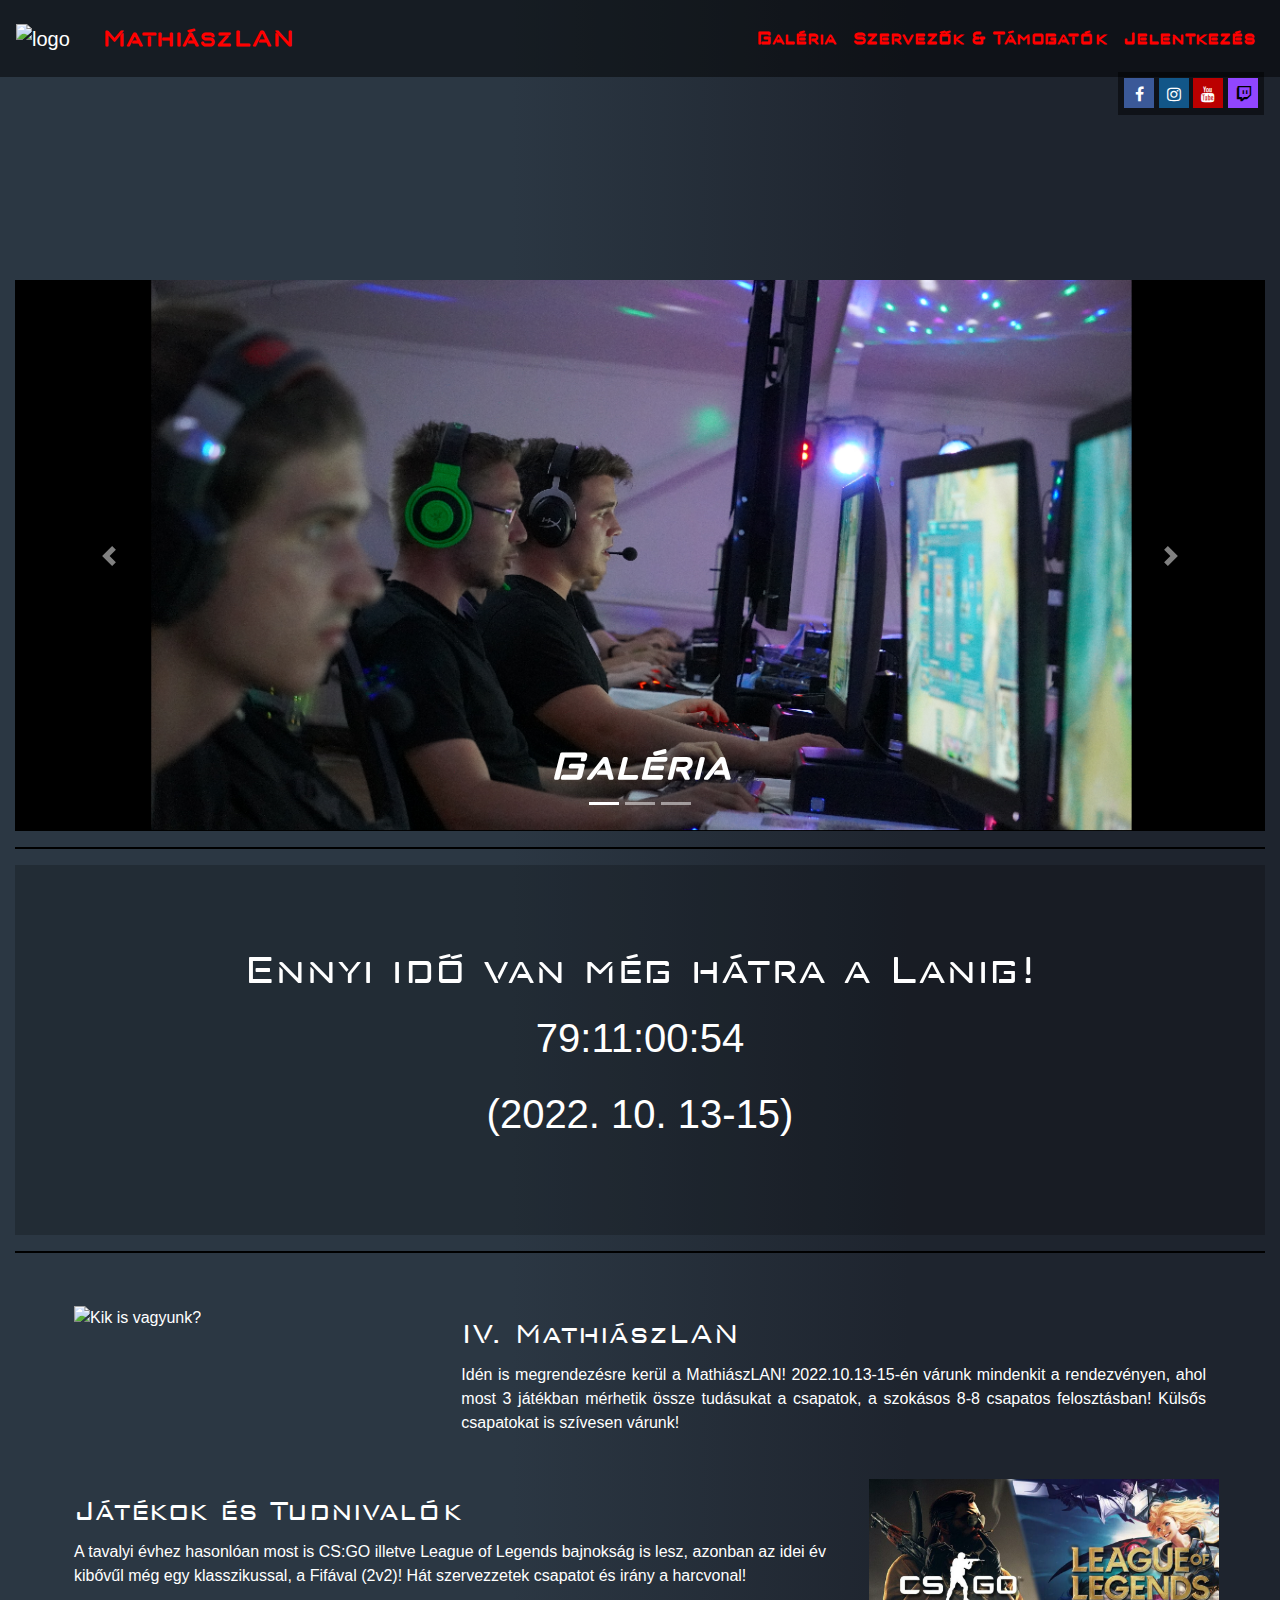
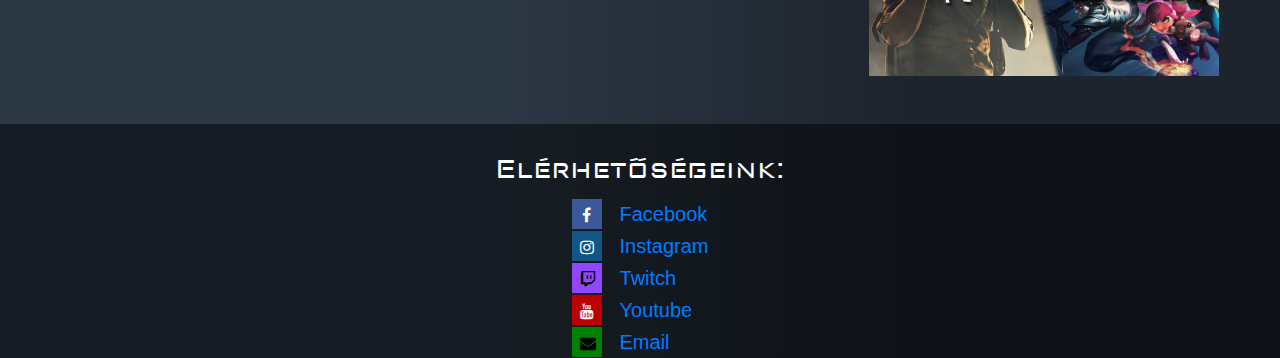
==== commit 5bfb6db8: "asd" ====
--- a/index.html
+++ b/index.html
@@ -238,7 +238,7 @@
                             </tr>
                             <tr>
                                 <td class="text-right">
-                                    <a href="mailto:mathiaszlan@liveedu.mathiasz.hu" target="_blank" class="sss fa fa-email"></a>
+                                    <a href="mailto:mathiaszlan@liveedu.mathiasz.hu" target="_blank" class="sss fa fa-envelope"></a>
                                 </td>
                                 <td class="text-left">
                                     <a href="mailto:mathiaszlan@liveedu.mathiasz.hu" target="_blank" class="ml-3">Email</a>
--- a/style.css
+++ b/style.css
@@ -131,6 +131,10 @@
 
 .fa-twitch {
     background-color: #9146ff;
+    color: black;
+}
+.fa-envelope{
+    background-color: green;
     color: black;
 }
 
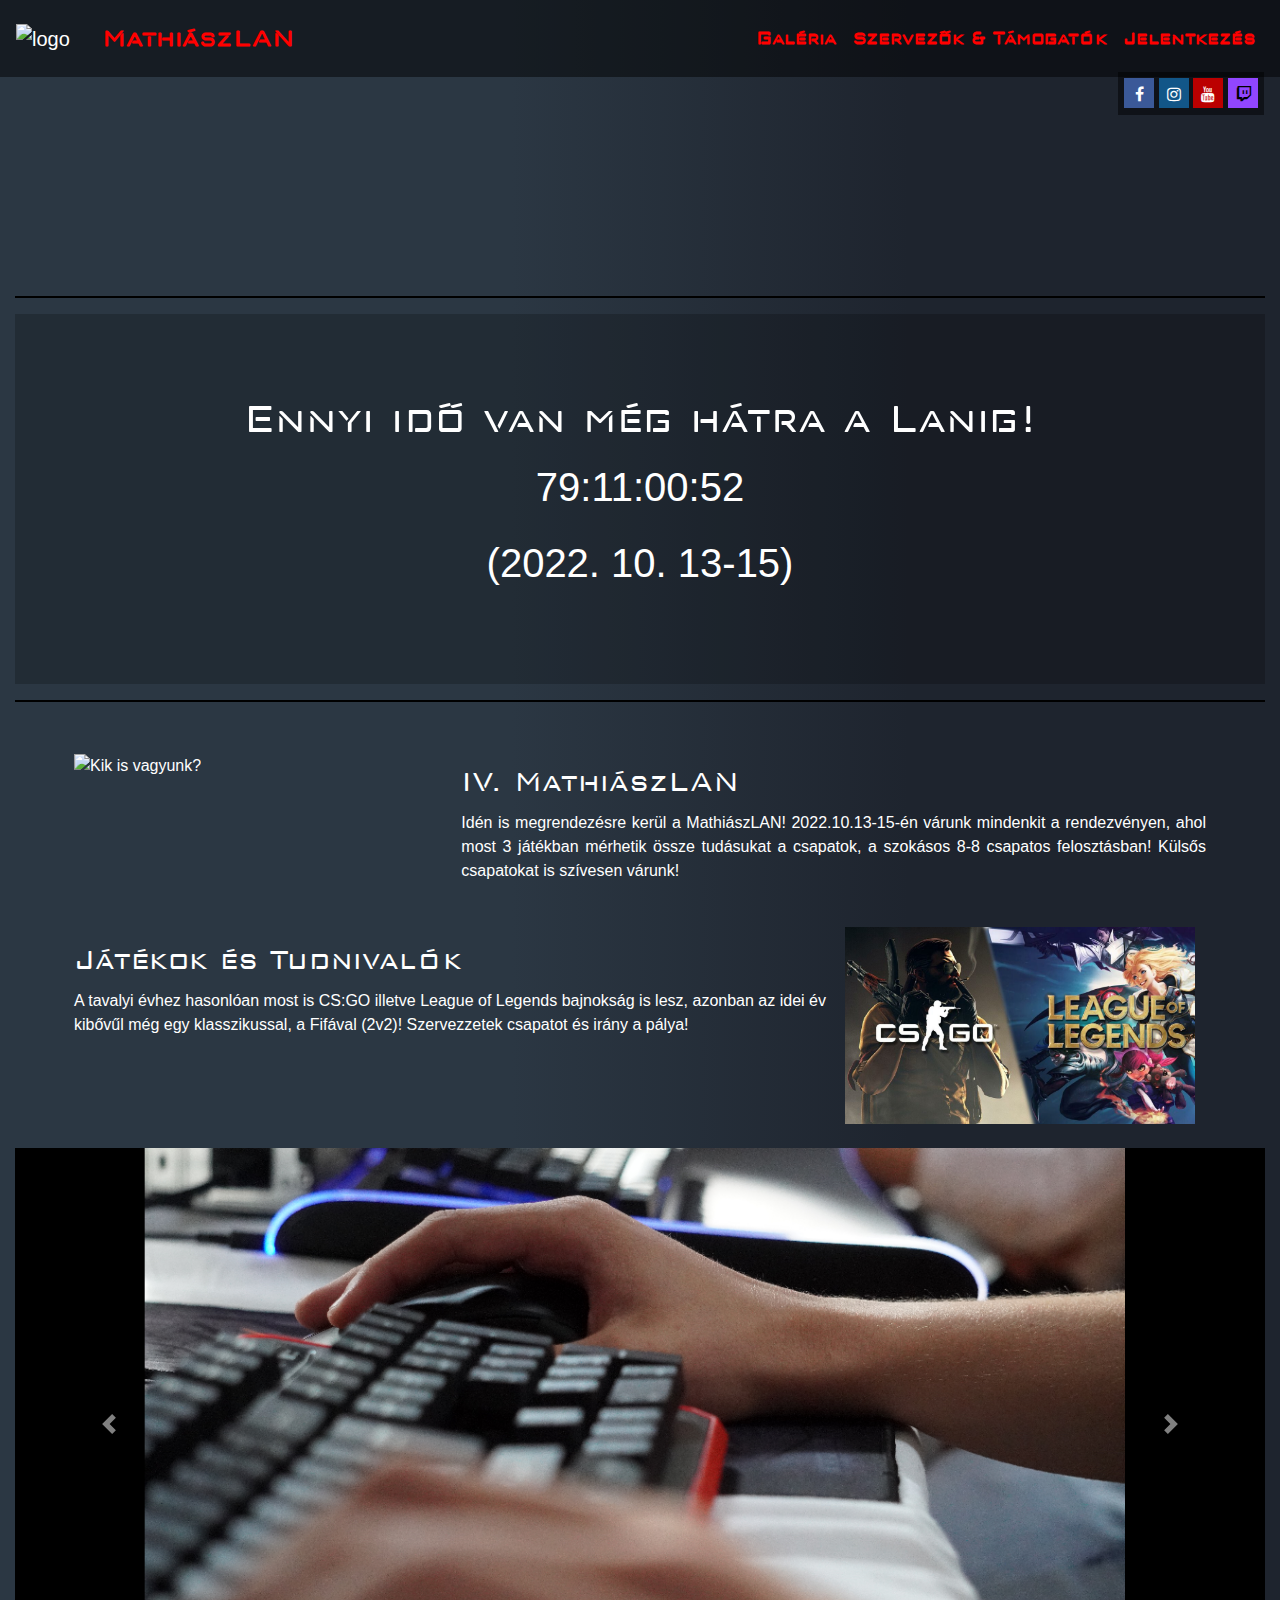
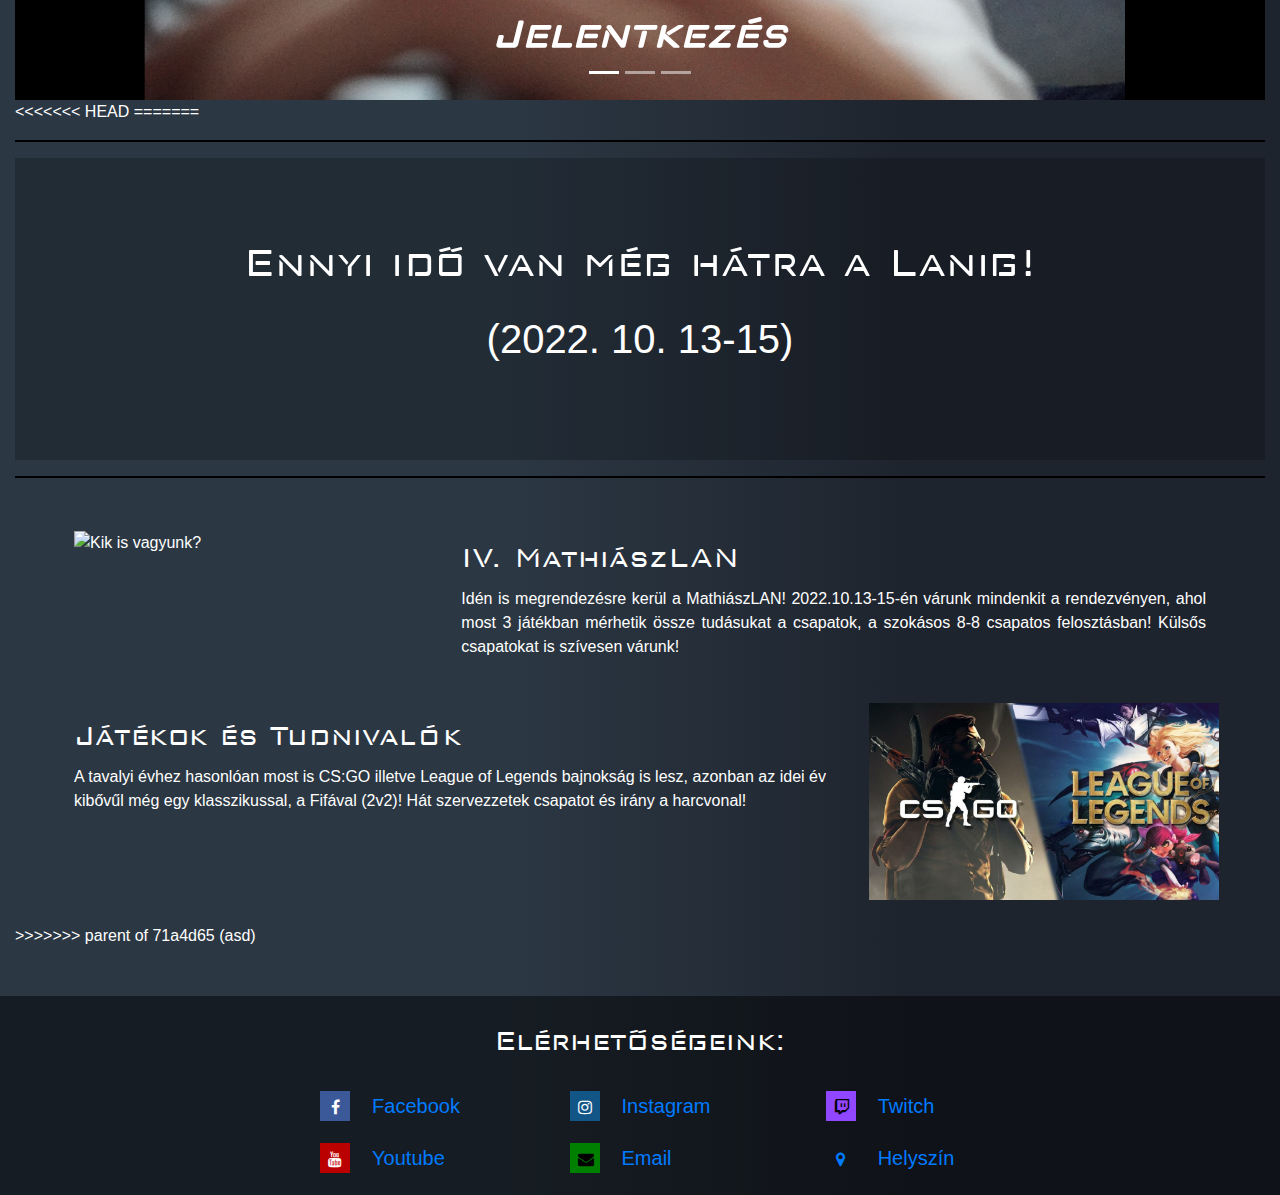
==== commit 2fc62416: "Delete mathiasz.mp4" ====
--- a/index.html
+++ b/index.html
@@ -82,6 +82,61 @@
         </video>
 
         <div class="container-fluid">
+            <hr>
+            <div class="container-fluid mt-2 zzz">
+                <div class="row">
+                    <div class="col-12 timecsked">
+                        <!--timer-->
+                        <h2 class="timecskep">
+                            Ennyi idő van még hátra a Lanig!
+                        </h2>
+                        <p id="timeOutP" class="timecske">
+                        </p>
+                        <p class="timecske" id="kiii" style="display:none">
+                            A rendezvény elkezdődött, találkozunk a <a href="https://goo.gl/maps/MP7ZkLNdjxTj7GPQ9"
+                                target="_blank">rendezvényen</a> vagy <a href="https://www.twitch.tv/mathiaszlan2021"
+                                target="_blank">online</a>!
+                        </p>
+                        <p id="timeOutP" class="timecske">
+                            (2022. 10. 13-15)
+                        </p>
+                    </div>
+                </div>
+            </div>
+            <hr>
+            <div class="container mt-5">
+                <div class="row mb-4">
+                    <div class="col-12 p-1">
+                        <div class="row">
+                            <div class="col-xl-4 col-md-4 col-sm-12">
+                                <img src="images/kikvagyunk.JPG" alt="Kik is vagyunk?">
+                            </div>
+                            <div class="col-xl-8 col-md-8 col-sm-12">
+                                <h3 class="eelfle2">IV. MathiászLAN</h3>
+                                <p class="eelfle text-justify">Idén is megrendezésre kerül a MathiászLAN!
+                                    2022.10.13-15-én várunk mindenkit a rendezvényen, ahol most 3 játékban mérhetik
+                                    össze tudásukat a csapatok, a szokásos 8-8 csapatos felosztásban! Külsős csapatokat
+                                    is szívesen várunk!</p>
+                            </div>
+                        </div>
+                    </div>
+                    <div class="col-12 mt-4">
+                        <div class="row">
+                            <div class="col-xl-8 col-md-8 col-sm-12 p-1">
+                                <h3 class="eelfle2">Játékok és Tudnivalók</h3>
+                                <p class="eelfle text-justify">
+                                    A tavalyi évhez hasonlóan most is CS:GO illetve League of Legends bajnokság is lesz,
+                                    azonban az idei év kibővűl még egy klasszikussal, a Fifával (2v2)! Szervezzetek
+                                    csapatot és irány a pálya!
+                                </p>
+                            </div>
+                            <div class="col-xl-4 col-md-4 col-sm-12">
+                                <img src="images/lol_csgo.png" alt="Lol és Cs:go" class="">
+                            </div>
+                        </div>
+                    </div>
+                </div>
+            </div>
             <div class="row">
                 <div class="col-12">
                     <!--slider-->
@@ -99,12 +154,12 @@
                         <div class="carousel-inner" role="listbox">
                             <div class="carousel-item active">
                                 <div class="view">
-                                    <a href="gallery.html"><img class="d-block w-100" src="images/gallery.png"
+                                    <a href="gallery.html"><img class="d-block w-100" src="images/jelentkezes.png"
                                             alt="First slide"></a>
                                     <div class="mask rgba-black-light"></div>
                                 </div>
                                 <div class="carousel-caption">
-                                    <h3 class="h3-responsive cimcim">Galéria</h3>
+                                    <h3 class="h3-responsive cimcim">Jelentkezés</h3>
                                 </div>
                             </div>
                             <div class="carousel-item">
@@ -122,11 +177,11 @@
                                 <!--Mask color-->
                                 <div class="view">
                                     <a href="regisztracio/index.html"><img class="d-block w-100"
-                                            src="images/jelentkezes.png" alt="Third slide"></a>
+                                            src="images/gallery.png" alt="Third slide"></a>
                                     <div class="mask rgba-black-light"></div>
                                 </div>
                                 <div class="carousel-caption">
-                                    <h3 class="h3-responsive cimcim">Jelentkezés</h3>
+                                    <h3 class="h3-responsive cimcim">Galéria</h3>
                                 </div>
                             </div>
                         </div>
@@ -146,6 +201,8 @@
 
                 </div>
             </div>
+<<<<<<< HEAD
+=======
             <hr>
             <div class="container-fluid mt-2 zzz">
                 <div class="row">
@@ -194,6 +251,7 @@
                     </div>
                 </div>
             </div>
+>>>>>>> parent of 71a4d65 (asd)
         </div>
     </main>
 
@@ -203,48 +261,95 @@
                 <div class="col-12">
                     <h3 class="text-center mt-4">Elérhetőségeink:</h3>
                     <div class="text-center auau">
-                        <table class="">
-                            <tr>
-                                <td class="text-right">
-                                    <a href="https://www.facebook.com/mathiaszlan" target="_blank" class="sss fa fa-facebook"></a>
-                                </td>
-                                <td class="text-left">
-                                    <a href="https://www.facebook.com/mathiaszlan" target="_blank" class="ml-3">Facebook</a>
-                                </td>
-                            </tr>
-                            <tr>
-                                <td class="text-right">
-                                    <a href="https://www.instagram.com/mathiaszlan/" target="_blank" class="sss fa fa-instagram"></a>
-                                </td>
-                                <td class="text-left">
-                                    <a href="https://www.instagram.com/mathiaszlan/" target="_blank" class="ml-3">Instagram</a>
-                                </td>
-                            </tr>
-                            <tr>
-                                <td class="text-right">
-                                    <a href="https://www.twitch.tv/mathiaszlan2021" target="_blank" class="sss fa fa-twitch"></a>
-                                </td>
-                                <td class="text-left">
-                                    <a href="https://www.twitch.tv/mathiaszlan2021" target="_blank" class="ml-3">Twitch</a>
-                                </td>
-                            </tr>
-                            <tr>
-                                <td class="text-right">
-                                    <a href="https://www.youtube.com/channel/UCFsJjqBWaN5LNpI144Jui7w" target="_blank" class="sss fa fa-youtube"></a>
-                                </td>
-                                <td class="text-left">
-                                    <a href="https://www.youtube.com/channel/UCFsJjqBWaN5LNpI144Jui7w" target="_blank" class="ml-3">Youtube</a>
-                                </td>
-                            </tr>
-                            <tr>
-                                <td class="text-right">
-                                    <a href="mailto:mathiaszlan@liveedu.mathiasz.hu" target="_blank" class="sss fa fa-envelope"></a>
-                                </td>
-                                <td class="text-left">
-                                    <a href="mailto:mathiaszlan@liveedu.mathiasz.hu" target="_blank" class="ml-3">Email</a>
-                                </td>
-                            </tr>
-                        </table>
+                        <div class="row askfn">
+                            <div class="col-12 col-sm-4">
+                                <table>
+                                    <tr>
+                                        <td class="tect-right">
+                                            <a href="https://www.facebook.com/mathiaszlan" target="_blank"
+                                            class="sss fa fa-facebook"></a>
+                                        </td>
+                                        <td class="text-left">
+                                            <a href="https://www.facebook.com/mathiaszlan" target="_blank"
+                                            class="">Facebook</a>
+                                        </td>
+                                    </tr>
+                                    <tr>
+                                        <td class="tect-right">
+                                            <a href="https://www.youtube.com/channel/UCFsJjqBWaN5LNpI144Jui7w"
+                                            target="_blank" class="sss fa fa-youtube"></a>
+                                        </td>
+                                        <td class="text-left">
+                                            <a href="https://www.youtube.com/channel/UCFsJjqBWaN5LNpI144Jui7w"
+                                            target="_blank" class="">Youtube</a>
+                                        </td>
+                                    </tr>
+                                </table>
+                            </div>
+                            <div class="col-12 col-sm-4">
+                                <table>
+                                    <tr>
+                                        <td class="tect-right">
+                                            <a href="https://www.instagram.com/mathiaszlan/" target="_blank"
+                                            class="sss fa fa-instagram"></a>
+                                        </td>
+                                        <td class="text-left">
+                                            <a href="https://www.instagram.com/mathiaszlan/" target="_blank"
+                                            class="">Instagram</a>
+                                        </td>
+                                    </tr>
+                                    <tr>
+                                        <td class="tect-right">
+                                            <a href="mailto:mathiaszlan@liveedu.mathiasz.hu" target="_blank"
+                                            class="sss fa fa-envelope"></a>
+                                        </td>
+                                        <td class="text-left">
+                                            <a href="mailto:mathiaszlan@liveedu.mathiasz.hu" target="_blank"
+                                            class="">Email</a>
+                                        </td>
+                                    </tr>
+                                </table>
+                            </div>
+                            <div class="col-12 col-sm-4">
+                                <table>
+                                    <tr>
+                                        <td class="tect-right">
+                                            <a href="https://www.twitch.tv/mathiaszlan2021" target="_blank"
+                                            class="sss fa fa-twitch"></a>
+                                        </td>
+                                        <td class="text-left">
+                                            <a href="https://www.twitch.tv/mathiaszlan2021" target="_blank"
+                                            class="">Twitch</a>
+                                        </td>
+                                    </tr>
+                                    <tr>
+                                        <td class="tect-right">
+                                            <a href="https://www.google.com/maps/place/Siófoki+SZC+Mathiász+János+Technikum+és+Gimnázium/@46.7751135,17.6559474,17z/data=!3m1!4b1!4m5!3m4!1s0x4769ac2f0afdfb43:0xdbd9010883d11f87!8m2!3d46.7751131!4d17.6581325"
+                                            target="_blank" class="sss fa fa-map-marker"></a>
+                                        </td>
+                                        <td class="text-left">
+                                            <a href="https://www.google.com/maps/place/Siófoki+SZC+Mathiász+János+Technikum+és+Gimnázium/@46.7751135,17.6559474,17z/data=!3m1!4b1!4m5!3m4!1s0x4769ac2f0afdfb43:0xdbd9010883d11f87!8m2!3d46.7751131!4d17.6581325"
+                                            target="_blank" class="">Helyszín</a>
+                                        </td>
+                                    </tr>
+                                </table>
+                            </div>
+                            <div class="col-12 col-sm-4">
+                                <table>
+
+                                </table>
+                            </div>
+                            <div class="col-12 col-sm-4">
+                                <table>
+ 
+                                </table>
+                            </div>
+                            <div class="col-12 col-sm-4">
+                                <table>
+
+                                </table>
+                            </div>
+                        </div>
                     </div>
                 </div>
             </div>
--- a/style.css
+++ b/style.css
@@ -136,6 +136,11 @@
 .fa-envelope{
     background-color: green;
     color: black;
+}
+.fa-map-maker{
+    background-color: black;
+    color: #bb0000;
+
 }
 
 a:hover {
@@ -312,6 +317,18 @@
 
     }
 
+
+}
+
+@media screen and (max-width: 800px) {
+
+    .gffff {
+
+        position: absolute;
+        bottom: 0;
+        width: 100%;
+
+    }
 
 }
 
@@ -360,5 +377,39 @@
 
     margin-left: auto;
     margin-right: auto;
+    border-collapse: separate;
+    border-spacing: 20px;
+    /*border-collapse: expression('separe')*/
+}
+
+.askfn {
+
+    margin-left: 0;
+    margin-right: 0;
+
+}
+
+
+@media screen and (min-width: 400px) {
+
+    .askfn {
+
+        margin-left: 7%;
+        margin-right: 7%;
+    
+    }
+
+
+}
+
+@media screen and (min-width: 900px) {
+
+    .askfn {
+
+        margin-left: 20%;
+        margin-right: 20%;
+    
+    }
+
 
 }